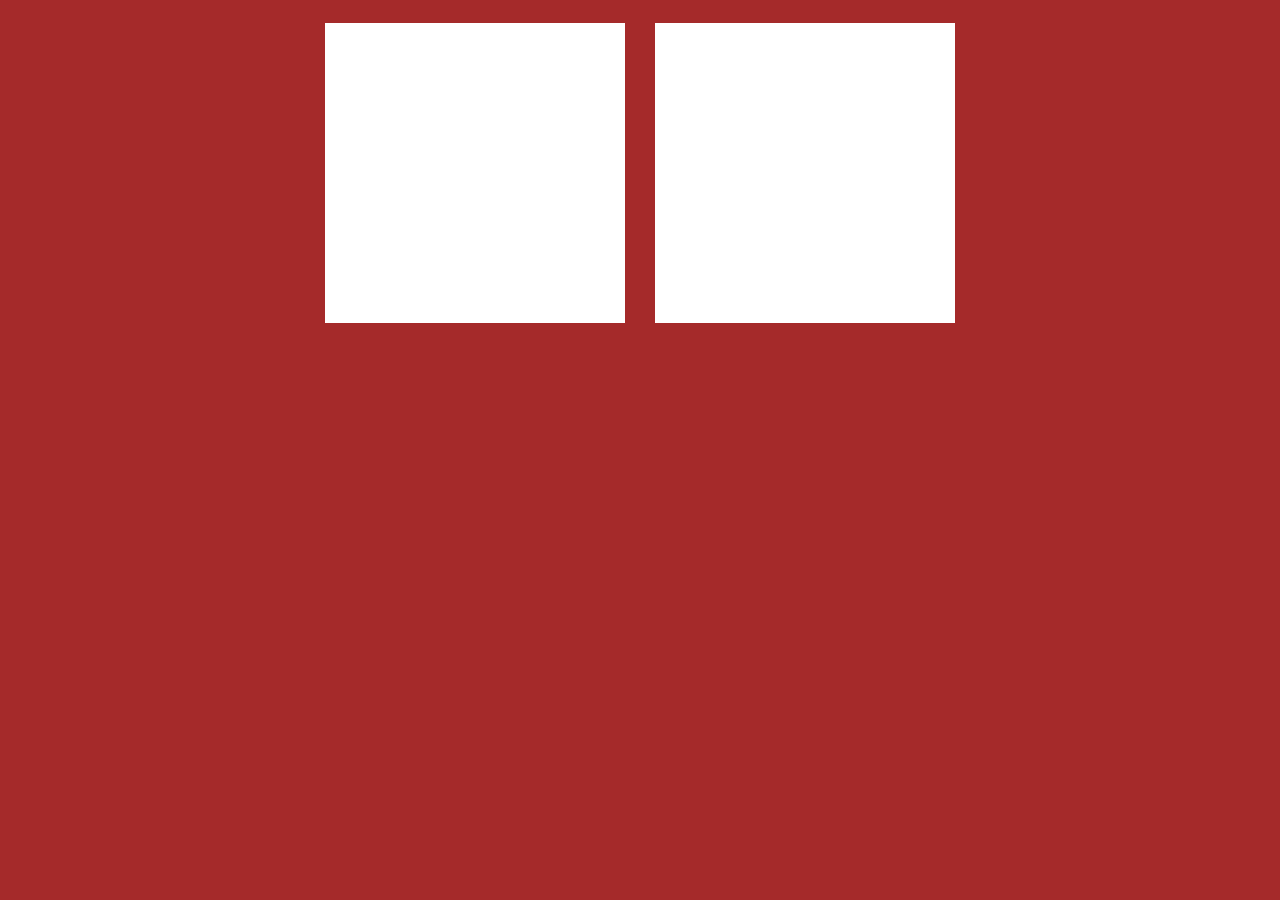
==== index.html @ ab56102c "add project" ====
<!DOCTYPE html>
<html lang="en">
  <head>
    <meta charset="UTF-8" />
    <meta name="viewport" content="width=device-width, initial-scale=1.0" />
    <link rel="stylesheet" href="index.css" />
    <title>Document</title>
  </head>
  <body>
    <div></div>
    <div></div>
  </body>
</html>
---- index.css ----
body {
  background-color: brown;
  display: flex;
  justify-content: center;
  align-items: center;
}
div {
  width: 300px;
  height: 300px;
  background-color: white;
  margin: 15px;
}
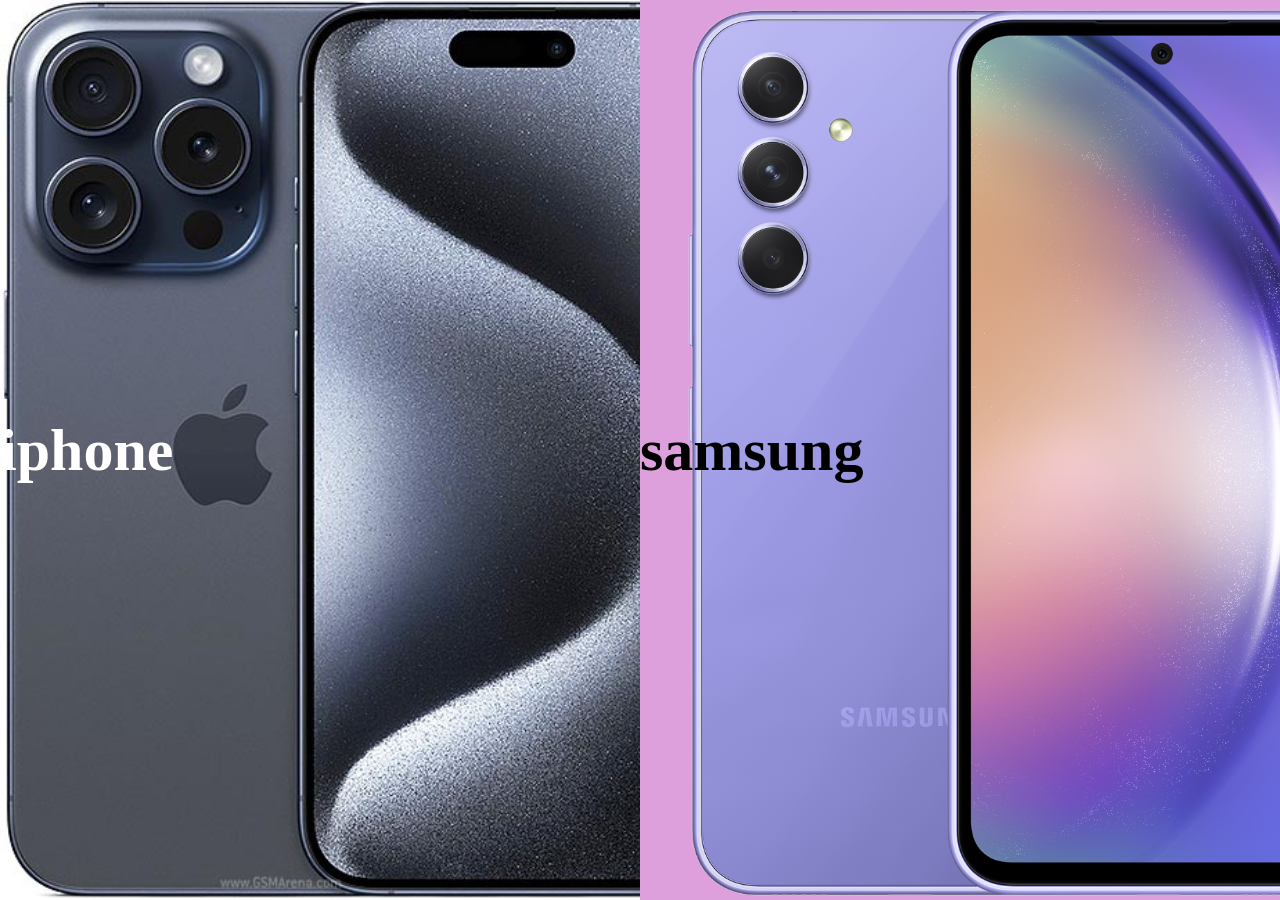
==== commit 6442358a: "new one" ====
--- a/index.html
+++ b/index.html
@@ -7,7 +7,7 @@
     <title>Document</title>
   </head>
   <body>
-    <div></div>
-    <div></div>
+    <div class="left"><h1>iphone</h1></div>
+    <div class="right"><h1>samsung</h1></div>
   </body>
 </html>
--- a/index.css
+++ b/index.css
@@ -1,12 +1,46 @@
+* {
+  padding: 0;
+  margin: 0;
+  box-sizing: border-box;
+}
 body {
-  background-color: brown;
+  width: 100%;
+  height: 100vh;
   display: flex;
-  justify-content: center;
+}
+.left {
+  background-image: url(apple-iphone-15-pro-1.jpg);
+  background-size: cover;
+  height: 100%;
+  width: 50%;
+  color: white;
+  text-align: center;
+  font-size: 30px;
+  display: flex;
   align-items: center;
+  transition: width 2s, height 2s,;
+  transform: 2s;
 }
-div {
-  width: 300px;
-  height: 300px;
-  background-color: white;
-  margin: 15px;
+.left:hover{
+  width: 70%;
+  transition: 2s;
+
 }
+.right {
+  background-image: url(Galaxy.png);
+  background-size: cover;
+  background-color: plum;
+  height: 100%;
+  width: 50%;
+  font-size: 30px;
+  display: flex;
+  align-items: center;
+  transition: width 2s, height 2s,;
+  transform: 2s;
+}
+.right:hover{
+  width: 70%;
+  transition: 2s;
+
+}
+
